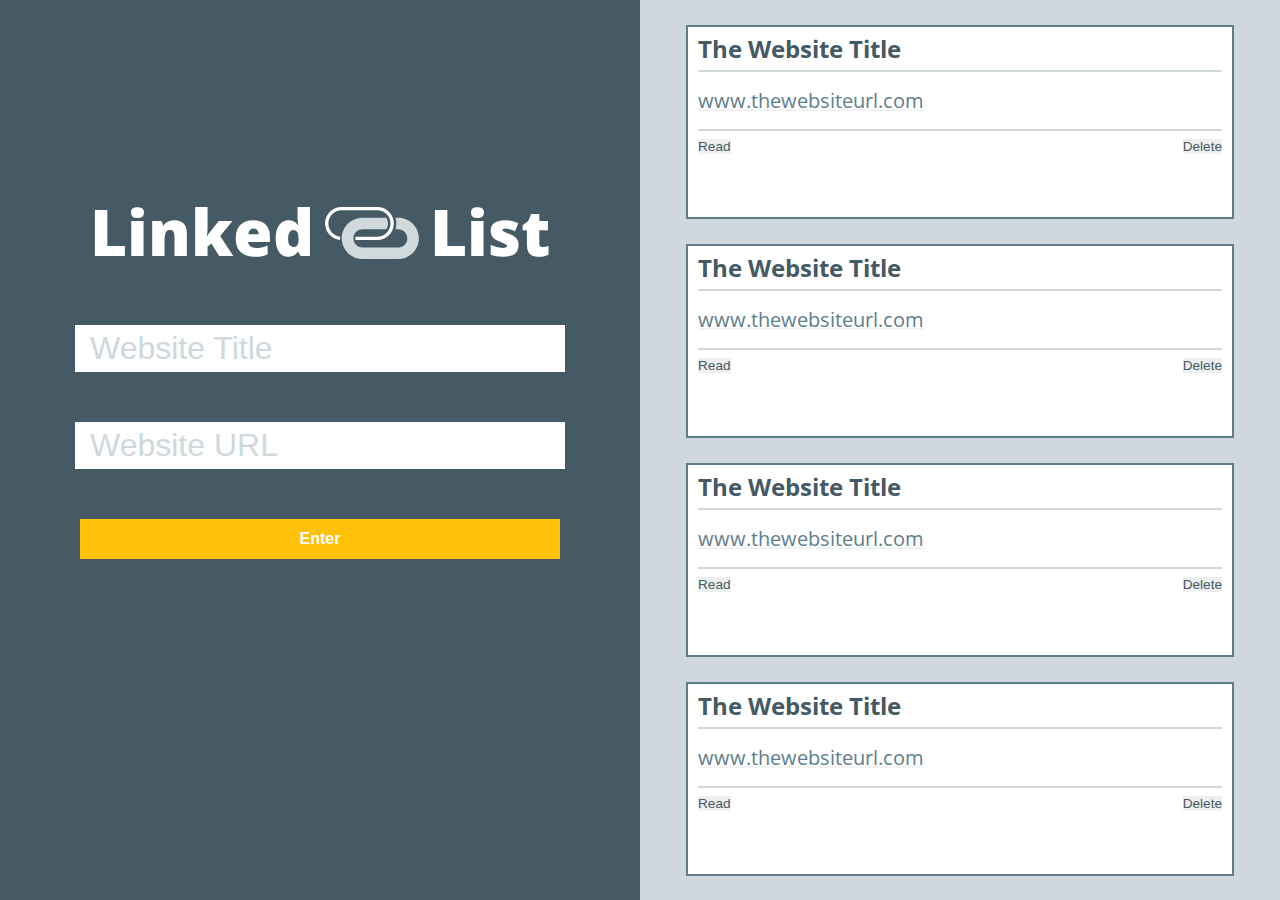
==== Linked-List/index.html @ 883e9823 "Add more CSS and begin JS" ====
<!DOCTYPE html>
<html>
<head>
  <title>Linked List</title>
  <link href="https://fonts.googleapis.com/css?family=Open+Sans:400,800" rel="stylesheet">
  <link rel="stylesheet" type="text/css" href="style.css">
</head>
<body>
  <section class="left-side">
    <h1>Linked<img src="images/linked-list-logo.svg" alt="Linked List Logo">List</h1>
    <form>
      <input type="text" id="website-title" placeholder="Website Title"/>
      <input type="text" id="website-url" placeholder="Website URL"/>
      <button type="submit" class="enter">Enter</button>
    </form>
  </section>
  <section class="right-side">
    <article class="bookmark-1">
      <h2 class="website-title">The Website Title</h2>
      <p class="website-url"><a href="#" target=”_blank”>www.thewebsiteurl.com</a></p>
      <button class="float-left">Read</button>
      <button class="float-right">Delete</button>
    </article>
    <article class="bookmark-2">
       <h2 class="website-title">The Website Title</h2>
      <p class="website-url"><a href="#" target=”_blank”>www.thewebsiteurl.com</a></p>
      <button class="float-left">Read</button>
      <button class="float-right">Delete</button>
    </article>
   <article class="bookmark-3">
       <h2 class="website-title">The Website Title</h2>
      <p class="website-url"><a href="#" target=”_blank”>www.thewebsiteurl.com</a></p>
      <button class="float-left">Read</button>
      <button class="float-right">Delete</button>
    </article>
    <article class="bookmark-4">
     <h2 class="website-title">The Website Title</h2>
      <p class="website-url"><a href="#" target=”_blank”>www.thewebsiteurl.com</a></p>
      <button class="float-left">Read</button>
      <button class="float-right">Delete</button>
    </article>
  </section>  
  <script type="text/javascript" src="linked-list.js"></script>
</body>
</html>
---- Linked-List/style.css ----
*{
  margin: 0;
  padding: 0;
}

body {
  font-family: 'Open Sans', sans-serif;
  font-size: 1em;
  font-weight: 400;
}

.left-side {
  background-color: #455a64;
  color: #fff;
  float: left;
  height: 100vh;
  text-align: center;
  width: 50%;
}

h1 {
  font-size: 4em;
  font-weight: 800;
  margin-top: 25%;
}

img {
  height: 1.5em;
  margin: 0 10px;
  position: relative;
  top: 25px;
  width: 1.5em;
}

input {
  border: none;
  font-size: 2em;
  margin-top: 50px;
  padding: 5px;
  width: 75%;
}

::placeholder {
  color: #cfd8dc;
  padding-left: 10px;
}

.left-side button {
  background-color: #ffc107;
  border: none;
  color: #fff;
  font-size: 1em;
  font-weight: 800;
  height: 2.5em;
  margin-top: 50px;
  width: 75%;
}

.right-side {
  background-color: #cfd8dc;
  float: right;
  height: 100vh;
  /*overflow: auto;*/
  width: 50%;
}

article {
  background-color: #fff;
  border: 2px solid #607d8b;
  height: calc(25% - 35px);
  margin: 25px auto;
  width: 85%;
  overflow: auto;
  clear: both;
}

h2 {
  color: #455a64;
  margin: 5px 10px;
}

p {
  color: #455a64;
}

.website-url {
  border-bottom: 2px solid #cfd8dc;
  border-top: 2px solid #cfd8dc;
  font-size: 1.25em;
  color: #607D8B;
  margin: 0 10px;
  padding: 15px 0;
}

.right-side button {
  border: none;
  color: #455a64;
  font-size: .85em;
  display: inline;
  margin: 8px 10px;
  text-decoration: underline;
  text-decoration-color: #f2f4f4;
}

/*Same purpose as a:hover? Refactor?*/
.right-side button:hover {    
  color: #455a64;
  font-weight: 800;
  text-decoration-color: #ffc107;
}

.float-left {
  float: left;
}

.float-right {
  float: right;
}

a {
  color: #607d8b;
  text-decoration-color: #f2f4f4;
}

a:hover {
  color: #455a64;
  font-weight: 800;
  text-decoration-color: #ffc107;
}

.read {
  color: #f05a28;
  background-color: #f2f4f4;
}
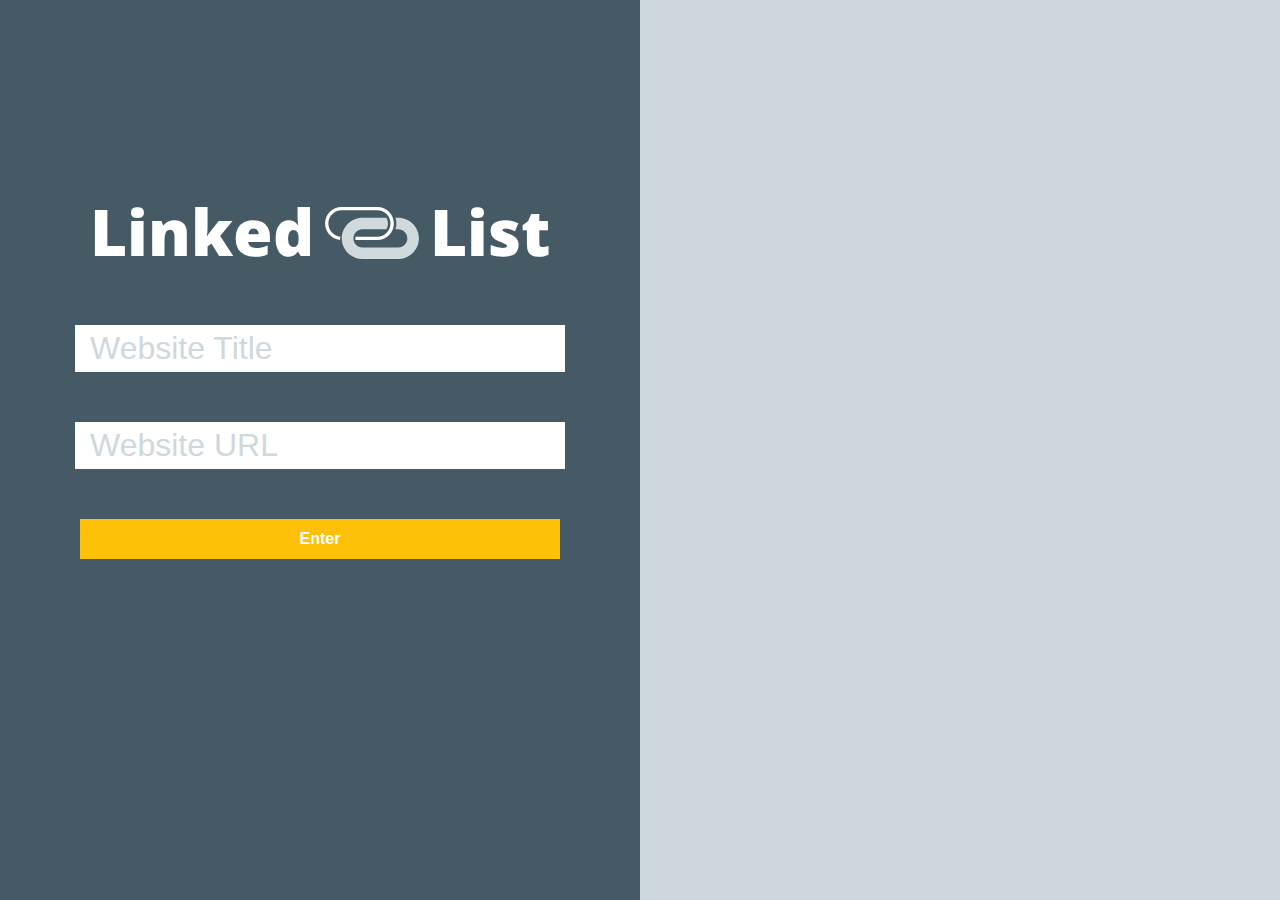
==== commit 648436b6: "Add jQuery to submit input" ====
--- a/Linked-List/index.html
+++ b/Linked-List/index.html
@@ -4,6 +4,8 @@
   <title>Linked List</title>
   <link href="https://fonts.googleapis.com/css?family=Open+Sans:400,800" rel="stylesheet">
   <link rel="stylesheet" type="text/css" href="style.css">
+  <script src="http://ajax.googleapis.com/ajax/libs/jquery/3.3.1/jquery.min.js"></script>
+  <script>window.jQuery || document.write('<script src="path/to/your/jquery.min.js"><\/script>')</script>
 </head>
 <body>
   <section class="left-side">
@@ -15,30 +17,30 @@
     </form>
   </section>
   <section class="right-side">
-    <article class="bookmark-1">
+    <!--<article id="bookmark1">
       <h2 class="website-title">The Website Title</h2>
       <p class="website-url"><a href="#" target=”_blank”>www.thewebsiteurl.com</a></p>
       <button class="float-left">Read</button>
       <button class="float-right">Delete</button>
     </article>
-    <article class="bookmark-2">
-       <h2 class="website-title">The Website Title</h2>
+    <article id="bookmark">
+      <h2 class="website-title">The Website Title</h2>
       <p class="website-url"><a href="#" target=”_blank”>www.thewebsiteurl.com</a></p>
       <button class="float-left">Read</button>
       <button class="float-right">Delete</button>
     </article>
-   <article class="bookmark-3">
-       <h2 class="website-title">The Website Title</h2>
+   <article id="bookmark">
+      <h2 class="website-title">The Website Title</h2>
       <p class="website-url"><a href="#" target=”_blank”>www.thewebsiteurl.com</a></p>
       <button class="float-left">Read</button>
       <button class="float-right">Delete</button>
     </article>
-    <article class="bookmark-4">
-     <h2 class="website-title">The Website Title</h2>
+    <article id="bookmark">
+      <h2 class="website-title">The Website Title</h2>
       <p class="website-url"><a href="#" target=”_blank”>www.thewebsiteurl.com</a></p>
       <button class="float-left">Read</button>
       <button class="float-right">Delete</button>
-    </article>
+    </article> -->
   </section>  
   <script type="text/javascript" src="linked-list.js"></script>
 </body>
--- a/Linked-List/style.css
+++ b/Linked-List/style.css
@@ -3,6 +3,8 @@
   padding: 0;
 }
 
+@media screen and (min-width: 550px) {
+
 body {
   font-family: 'Open Sans', sans-serif;
   font-size: 1em;
@@ -60,14 +62,15 @@
   background-color: #cfd8dc;
   float: right;
   height: 100vh;
-  /*overflow: auto;*/
+  overflow: auto;
   width: 50%;
 }
 
 article {
   background-color: #fff;
   border: 2px solid #607d8b;
-  height: calc(25% - 35px);
+  /*height: calc(25% - 35px);*/
+  height: 140px;
   margin: 25px auto;
   width: 85%;
   overflow: auto;
@@ -129,6 +132,156 @@
 }
 
 .read {
+  background-color: #f2f4f4;
+}
+
+.read button {
+  background-color: #f2f4f4;
   color: #f05a28;
-  background-color: #f2f4f4;
-}+  font-weight: 800;
+}
+
+.read a {
+  text-decoration-color: #cfd8dc;
+}
+
+}
+
+@media screen and (max-width: 550px) {
+  body {
+  font-family: 'Open Sans', sans-serif;
+  font-size: 1em;
+  font-weight: 400;
+}
+
+.left-side {
+  background-color: #455a64;
+  color: #fff;
+  float: left;
+  height: 350px;
+  text-align: center;
+  width: 100%;
+}
+
+h1 {
+  font-size: 2.5em;
+  font-weight: 800;
+  margin-top: 15px;
+}
+
+img {
+  height: 1.5em;
+  margin: 0 10px;
+  position: relative;
+  top: 25px;
+  width: 1.5em;
+}
+
+input {
+  border: none;
+  font-size: 2em;
+  margin-top: 25px;
+  padding: 5px;
+  width: 75%;
+}
+
+::placeholder {
+  color: #cfd8dc;
+  padding-left: 10px;
+}
+
+.left-side button {
+  background-color: #ffc107;
+  border: none;
+  color: #fff;
+  font-size: 1em;
+  font-weight: 800;
+  height: 2.5em;
+  margin-top: 25px;
+  width: 75%;
+}
+
+.right-side {
+  background-color: #cfd8dc;
+  float: right;
+  height: 100%;
+  width: 100%;
+}
+
+article {
+  background-color: #fff;
+  border: 2px solid #607d8b;
+  /*height: calc(25% - 35px);*/
+  height: 140px;
+  margin: 25px auto;
+  width: 85%;
+  overflow: auto;
+  clear: both;
+}
+
+h2 {
+  color: #455a64;
+  margin: 5px 10px;
+}
+
+p {
+  color: #455a64;
+}
+
+.website-url {
+  border-bottom: 2px solid #cfd8dc;
+  border-top: 2px solid #cfd8dc;
+  font-size: 1.25em;
+  color: #607D8B;
+  margin: 0 10px;
+  padding: 15px 0;
+}
+
+.right-side button {
+  border: none;
+  color: #455a64;
+  font-size: .85em;
+  margin: 8px 10px;
+  text-decoration: underline;
+  text-decoration-color: #f2f4f4;
+}
+
+/*Same purpose as a:hover? Refactor?*/
+.right-side button:hover {    
+  color: #455a64;
+  font-weight: 800;
+  text-decoration-color: #ffc107;
+}
+
+.float-left {
+  float: left;
+}
+
+.float-right {
+  float: right;
+}
+
+a {
+  color: #607d8b;
+  text-decoration-color: #f2f4f4;
+}
+
+a:hover {
+  color: #455a64;
+  font-weight: 800;
+  text-decoration-color: #ffc107;
+}
+
+.read {
+  background-color: #f2f4f4;
+}
+
+.read button {
+  background-color: #f2f4f4;
+  color: #f05a28;
+  font-weight: 800;
+}
+
+.read a {
+  text-decoration-color: #cfd8dc;
+}
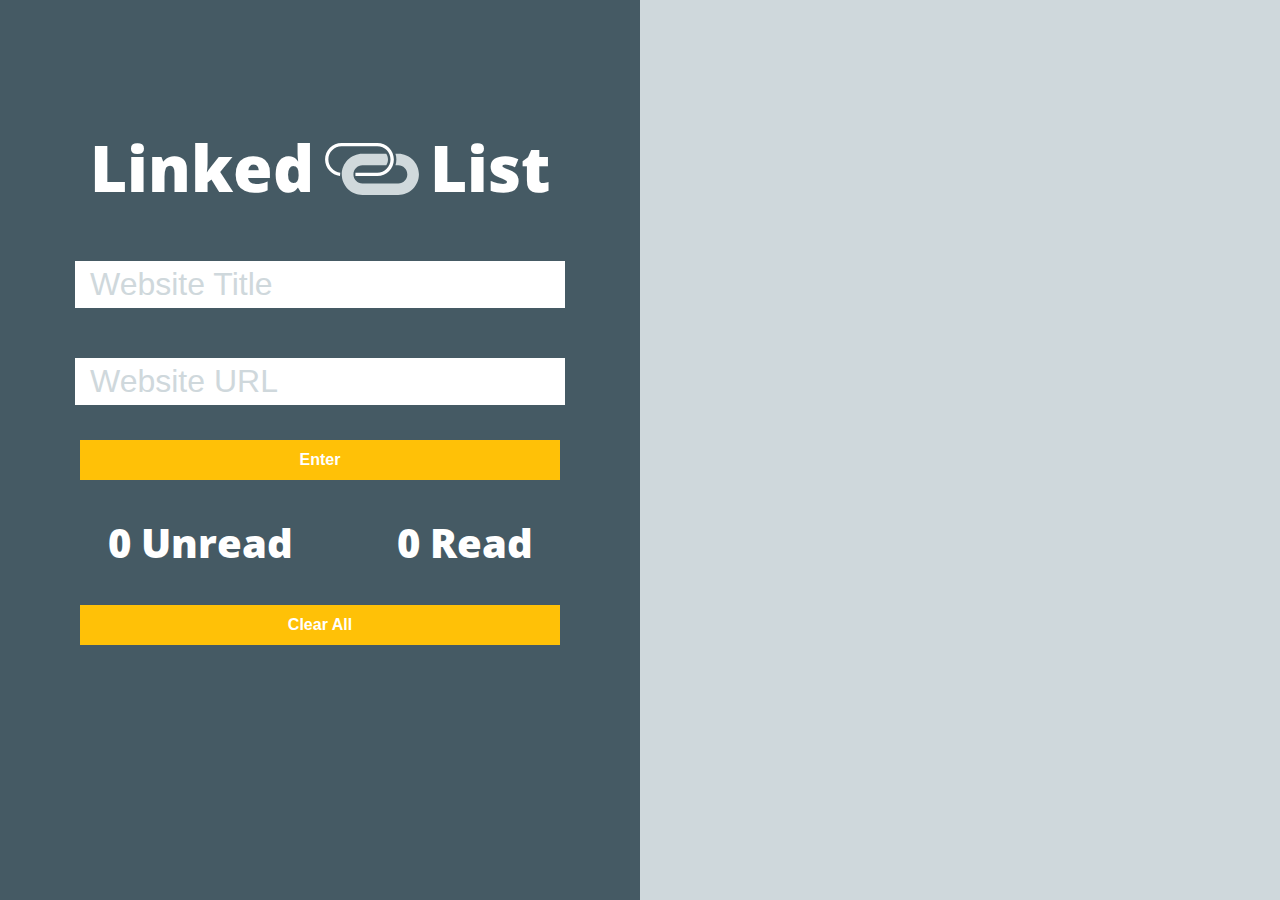
==== commit 8e928440: "Add disabled button, clear button and read count" ====
--- a/Linked-List/index.html
+++ b/Linked-List/index.html
@@ -15,32 +15,11 @@
       <input type="text" id="website-url" placeholder="Website URL"/>
       <button type="submit" class="enter">Enter</button>
     </form>
+    <p class="num" class="num-unread">0 Unread</p>
+    <p class="num" class="num-read">0 Read</p>
+    <button type="submit" class="clear-button">Clear All</button>
   </section>
   <section class="right-side">
-    <!--<article id="bookmark1">
-      <h2 class="website-title">The Website Title</h2>
-      <p class="website-url"><a href="#" target=”_blank”>www.thewebsiteurl.com</a></p>
-      <button class="float-left">Read</button>
-      <button class="float-right">Delete</button>
-    </article>
-    <article id="bookmark">
-      <h2 class="website-title">The Website Title</h2>
-      <p class="website-url"><a href="#" target=”_blank”>www.thewebsiteurl.com</a></p>
-      <button class="float-left">Read</button>
-      <button class="float-right">Delete</button>
-    </article>
-   <article id="bookmark">
-      <h2 class="website-title">The Website Title</h2>
-      <p class="website-url"><a href="#" target=”_blank”>www.thewebsiteurl.com</a></p>
-      <button class="float-left">Read</button>
-      <button class="float-right">Delete</button>
-    </article>
-    <article id="bookmark">
-      <h2 class="website-title">The Website Title</h2>
-      <p class="website-url"><a href="#" target=”_blank”>www.thewebsiteurl.com</a></p>
-      <button class="float-left">Read</button>
-      <button class="float-right">Delete</button>
-    </article> -->
   </section>  
   <script type="text/javascript" src="linked-list.js"></script>
 </body>
--- a/Linked-List/style.css
+++ b/Linked-List/style.css
@@ -3,7 +3,7 @@
   padding: 0;
 }
 
-@media screen and (min-width: 550px) {
+@media screen and (min-width: 600px) {
 
 body {
   font-family: 'Open Sans', sans-serif;
@@ -23,7 +23,7 @@
 h1 {
   font-size: 4em;
   font-weight: 800;
-  margin-top: 25%;
+  margin-top: 15%;
 }
 
 img {
@@ -54,8 +54,20 @@
   font-size: 1em;
   font-weight: 800;
   height: 2.5em;
-  margin-top: 50px;
-  width: 75%;
+  margin: 35px auto;
+  width: 75%;
+}
+
+/*.left-side button:disabled {
+background-color:#d0d2d3;
+}*/
+
+.num {
+  display: inline;
+  font-size: 2.5em;
+  font-weight: 800;
+  color: #fff;
+  margin: 0 50px;
 }
 
 .right-side {
@@ -64,6 +76,147 @@
   height: 100vh;
   overflow: auto;
   width: 50%;
+}
+
+article {
+  background-color: #fff;
+  border: 2px solid #607d8b;
+  height: 140px;
+  margin: 25px auto;
+  width: 85%;
+  overflow: auto;
+  clear: both;
+}
+
+h2 {
+  color: #455a64;
+  margin: 5px 10px;
+}
+
+p {
+  color: #455a64;
+}
+
+.website-url {
+  border-bottom: 2px solid #cfd8dc;
+  border-top: 2px solid #cfd8dc;
+  font-size: 1.25em;
+  color: #607D8B;
+  margin: 0 10px;
+  padding: 15px 0;
+}
+
+.right-side button {
+  border: none;
+  color: #455a64;
+  font-size: .85em;
+  display: inline;
+  margin: 8px 10px;
+  text-decoration: underline;
+  text-decoration-color: #f2f4f4;
+}
+
+/*Same purpose as a:hover? Refactor?*/
+.right-side button:hover {    
+  color: #455a64;
+  font-weight: 800;
+  text-decoration-color: #ffc107;
+}
+
+.float-left {
+  float: left;
+}
+
+.float-right {
+  float: right;
+}
+
+a {
+  color: #607d8b;
+  text-decoration-color: #f2f4f4;
+}
+
+a:hover {
+  color: #455a64;
+  font-weight: 800;
+  text-decoration-color: #ffc107;
+}
+
+.read {
+  background-color: #f2f4f4;
+}
+
+.read button {
+  background-color: #f2f4f4;
+  color: #f05a28;
+  font-weight: 800;
+}
+
+.read a {
+  text-decoration-color: #cfd8dc;
+}
+
+}
+
+@media screen and (max-width: 600px) {
+  body {
+  font-family: 'Open Sans', sans-serif;
+  font-size: 1em;
+  font-weight: 400;
+}
+
+.left-side {
+  background-color: #455a64;
+  color: #fff;
+  float: left;
+  height: 350px;
+  text-align: center;
+  width: 100%;
+}
+
+h1 {
+  font-size: 2.5em;
+  font-weight: 800;
+  margin-top: 15px;
+}
+
+img {
+  height: 1.5em;
+  margin: 0 10px;
+  position: relative;
+  top: 25px;
+  width: 1.5em;
+}
+
+input {
+  border: none;
+  font-size: 2em;
+  margin-top: 25px;
+  padding: 5px;
+  width: 75%;
+}
+
+::placeholder {
+  color: #cfd8dc;
+  padding-left: 10px;
+}
+
+.left-side button {
+  background-color: #ffc107;
+  border: none;
+  color: #fff;
+  font-size: 1em;
+  font-weight: 800;
+  height: 2.5em;
+  margin-top: 25px;
+  width: 75%;
+}
+
+.right-side {
+  background-color: #cfd8dc;
+  float: right;
+  height: 100%;
+  width: 100%;
 }
 
 article {
@@ -99,7 +252,6 @@
   border: none;
   color: #455a64;
   font-size: .85em;
-  display: inline;
   margin: 8px 10px;
   text-decoration: underline;
   text-decoration-color: #f2f4f4;
@@ -144,144 +296,3 @@
 .read a {
   text-decoration-color: #cfd8dc;
 }
-
-}
-
-@media screen and (max-width: 550px) {
-  body {
-  font-family: 'Open Sans', sans-serif;
-  font-size: 1em;
-  font-weight: 400;
-}
-
-.left-side {
-  background-color: #455a64;
-  color: #fff;
-  float: left;
-  height: 350px;
-  text-align: center;
-  width: 100%;
-}
-
-h1 {
-  font-size: 2.5em;
-  font-weight: 800;
-  margin-top: 15px;
-}
-
-img {
-  height: 1.5em;
-  margin: 0 10px;
-  position: relative;
-  top: 25px;
-  width: 1.5em;
-}
-
-input {
-  border: none;
-  font-size: 2em;
-  margin-top: 25px;
-  padding: 5px;
-  width: 75%;
-}
-
-::placeholder {
-  color: #cfd8dc;
-  padding-left: 10px;
-}
-
-.left-side button {
-  background-color: #ffc107;
-  border: none;
-  color: #fff;
-  font-size: 1em;
-  font-weight: 800;
-  height: 2.5em;
-  margin-top: 25px;
-  width: 75%;
-}
-
-.right-side {
-  background-color: #cfd8dc;
-  float: right;
-  height: 100%;
-  width: 100%;
-}
-
-article {
-  background-color: #fff;
-  border: 2px solid #607d8b;
-  /*height: calc(25% - 35px);*/
-  height: 140px;
-  margin: 25px auto;
-  width: 85%;
-  overflow: auto;
-  clear: both;
-}
-
-h2 {
-  color: #455a64;
-  margin: 5px 10px;
-}
-
-p {
-  color: #455a64;
-}
-
-.website-url {
-  border-bottom: 2px solid #cfd8dc;
-  border-top: 2px solid #cfd8dc;
-  font-size: 1.25em;
-  color: #607D8B;
-  margin: 0 10px;
-  padding: 15px 0;
-}
-
-.right-side button {
-  border: none;
-  color: #455a64;
-  font-size: .85em;
-  margin: 8px 10px;
-  text-decoration: underline;
-  text-decoration-color: #f2f4f4;
-}
-
-/*Same purpose as a:hover? Refactor?*/
-.right-side button:hover {    
-  color: #455a64;
-  font-weight: 800;
-  text-decoration-color: #ffc107;
-}
-
-.float-left {
-  float: left;
-}
-
-.float-right {
-  float: right;
-}
-
-a {
-  color: #607d8b;
-  text-decoration-color: #f2f4f4;
-}
-
-a:hover {
-  color: #455a64;
-  font-weight: 800;
-  text-decoration-color: #ffc107;
-}
-
-.read {
-  background-color: #f2f4f4;
-}
-
-.read button {
-  background-color: #f2f4f4;
-  color: #f05a28;
-  font-weight: 800;
-}
-
-.read a {
-  text-decoration-color: #cfd8dc;
-}
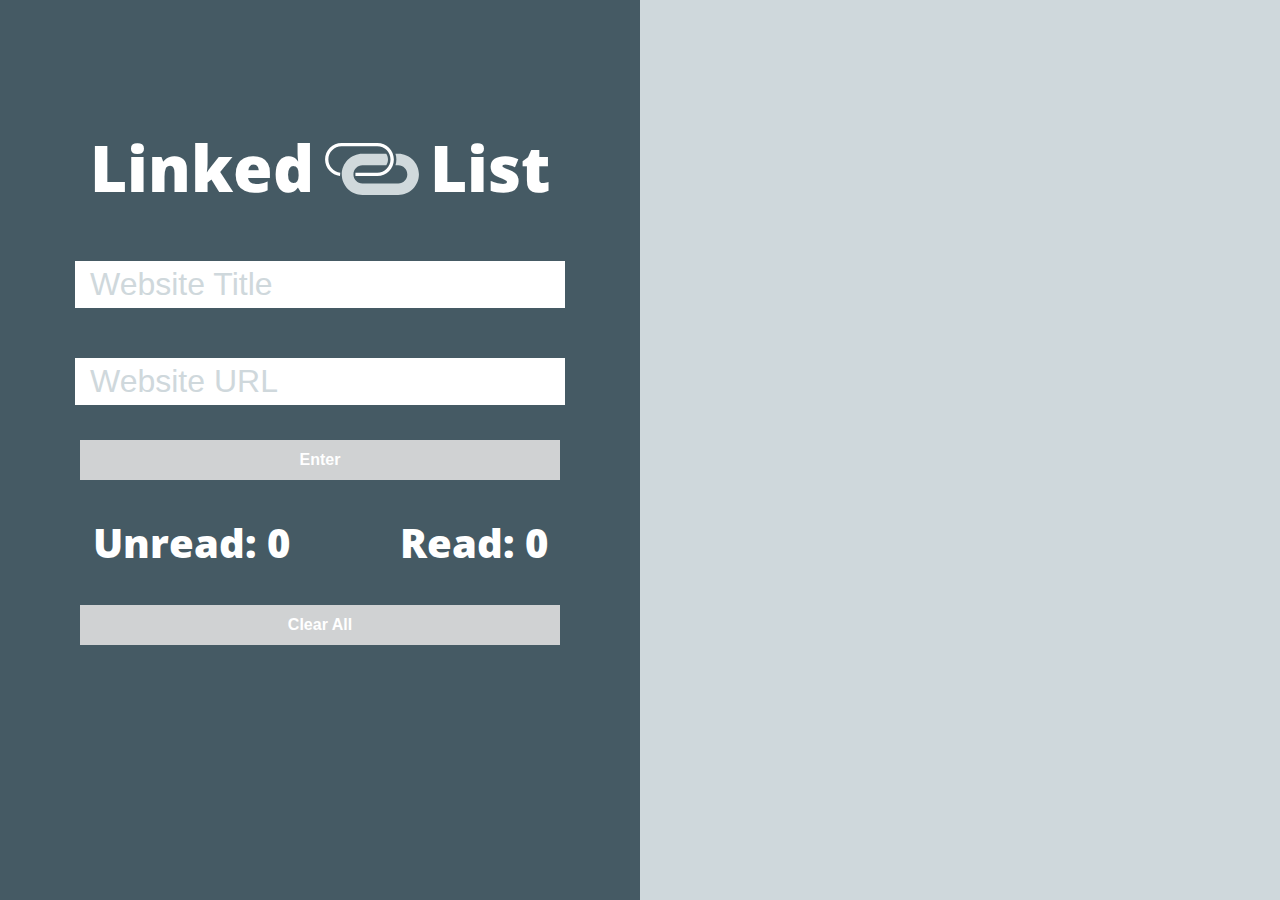
==== commit b45b7cb7: "Disable enter and clear all buttons" ====
--- a/Linked-List/index.html
+++ b/Linked-List/index.html
@@ -13,11 +13,12 @@
     <form>
       <input type="text" id="website-title" placeholder="Website Title"/>
       <input type="text" id="website-url" placeholder="Website URL"/>
-      <button type="submit" class="enter">Enter</button>
+      <button disabled type="submit" class="enter">Enter</button>
     </form>
-    <p class="num" class="num-unread">0 Unread</p>
-    <p class="num" class="num-read">0 Read</p>
-    <button type="submit" class="clear-button">Clear All</button>
+    <p class="num" id="num-unread">Unread: 0
+    </p>
+    <p class="num" id="num-read">Read: 0</p>
+    <button disabled type="submit" class="clear-button">Clear All</button>
   </section>
   <section class="right-side">
   </section>  
--- a/Linked-List/style.css
+++ b/Linked-List/style.css
@@ -58,9 +58,13 @@
   width: 75%;
 }
 
-/*.left-side button:disabled {
-background-color:#d0d2d3;
-}*/
+.left-side button:hover {
+  background-color: #ffd773;
+}
+
+.left-side button:disabled {
+  background-color:#d0d2d3;
+}
 
 .num {
   display: inline;
@@ -169,7 +173,7 @@
   background-color: #455a64;
   color: #fff;
   float: left;
-  height: 350px;
+  height: 500px;
   text-align: center;
   width: 100%;
 }
@@ -209,7 +213,24 @@
   font-weight: 800;
   height: 2.5em;
   margin-top: 25px;
+  margin-bottom: 10px;
   width: 75%;
+}
+
+.left-side button:hover {
+  background-color: #ffd773;
+}
+
+.left-side button:disabled {
+  background-color:#d0d2d3;
+}
+
+.num {
+  /*display: inline;*/
+  font-size: 2.5em;
+  font-weight: 800;
+  color: #fff;
+  margin: 0 50px;
 }
 
 .right-side {
@@ -222,7 +243,6 @@
 article {
   background-color: #fff;
   border: 2px solid #607d8b;
-  /*height: calc(25% - 35px);*/
   height: 140px;
   margin: 25px auto;
   width: 85%;
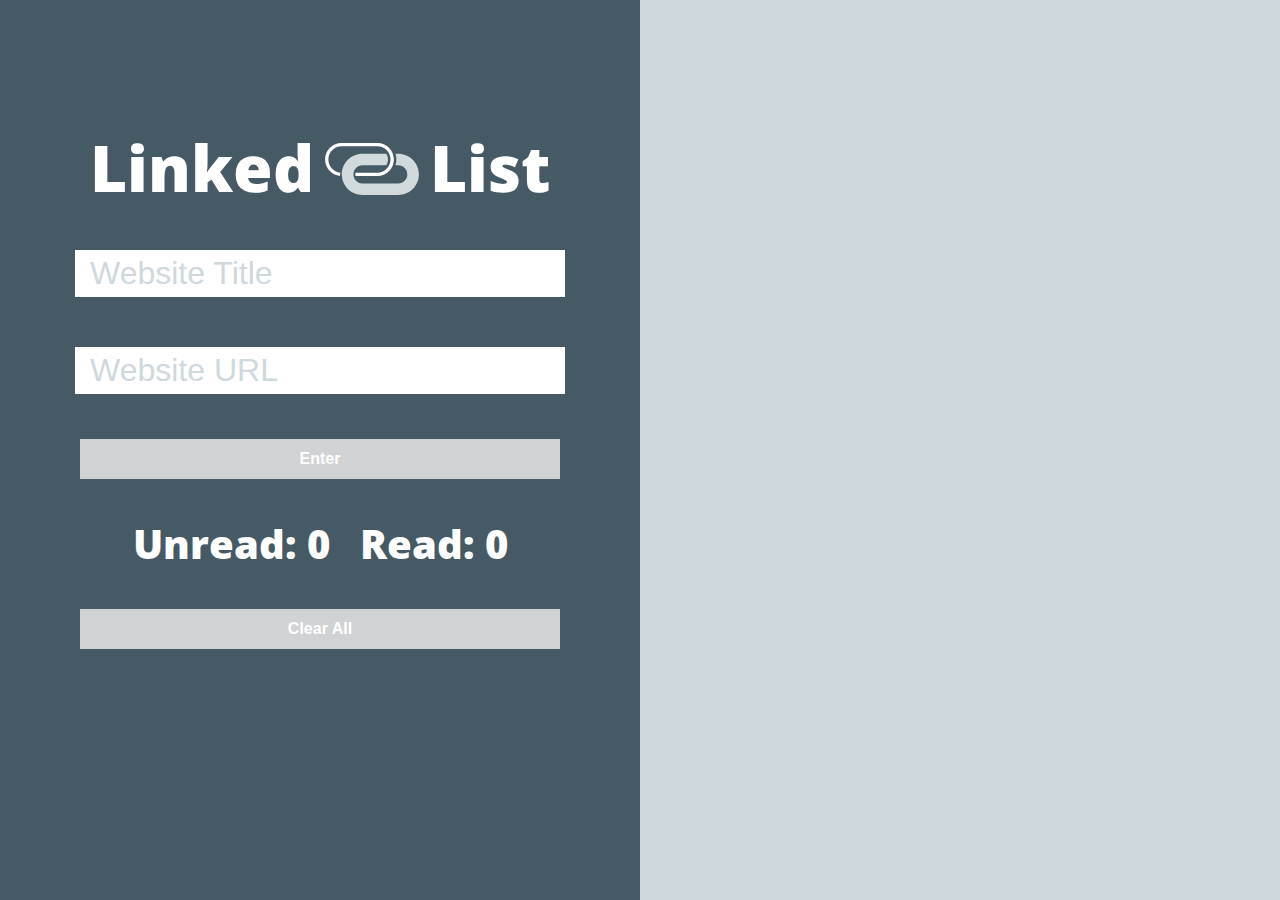
==== commit 059a9b77: "Cleaned up responsive elements and CSS" ====
--- a/Linked-List/index.html
+++ b/Linked-List/index.html
@@ -2,23 +2,25 @@
 <html>
 <head>
   <title>Linked List</title>
+  <link rel="stylesheet" type="text/css" href="reset.css">
   <link href="https://fonts.googleapis.com/css?family=Open+Sans:400,800" rel="stylesheet">
   <link rel="stylesheet" type="text/css" href="style.css">
+  <meta name="viewport" content="width=device-width, initial-scale=1">
   <script src="http://ajax.googleapis.com/ajax/libs/jquery/3.3.1/jquery.min.js"></script>
-  <script>window.jQuery || document.write('<script src="path/to/your/jquery.min.js"><\/script>')</script>
+  <script>window.jQuery || document.write('<script src="./jquery.min.js"><\/script>')</script>
 </head>
 <body>
   <section class="left-side">
     <h1>Linked<img src="images/linked-list-logo.svg" alt="Linked List Logo">List</h1>
     <form>
-      <input type="text" id="website-title" placeholder="Website Title"/>
-      <input type="text" id="website-url" placeholder="Website URL"/>
-      <button disabled type="submit" class="enter">Enter</button>
+      <input aria-label="Website Title" type="text" id="website-title" placeholder="Website Title"/>
+      <input aria-label="Website URL" type="text" id="website-url" placeholder="Website URL"/>
+      <button disabled type="submit" class="enter" aria-label="Submit bookmark">Enter</button>
     </form>
     <p class="num" id="num-unread">Unread: 0
     </p>
     <p class="num" id="num-read">Read: 0</p>
-    <button disabled type="submit" class="clear-button">Clear All</button>
+    <button disabled type="submit" class="clear-button" aria-label="Clear bookmarks">Clear All</button>
   </section>
   <section class="right-side">
   </section>  
--- a/Linked-List/style.css
+++ b/Linked-List/style.css
@@ -2,8 +2,6 @@
   margin: 0;
   padding: 0;
 }
-
-@media screen and (min-width: 600px) {
 
 body {
   font-family: 'Open Sans', sans-serif;
@@ -54,7 +52,7 @@
   font-size: 1em;
   font-weight: 800;
   height: 2.5em;
-  margin: 35px auto;
+  margin: 45px auto;
   width: 75%;
 }
 
@@ -71,7 +69,7 @@
   font-size: 2.5em;
   font-weight: 800;
   color: #fff;
-  margin: 0 50px;
+  margin: 0 10px;
 }
 
 .right-side {
@@ -93,8 +91,10 @@
 }
 
 h2 {
-  color: #455a64;
-  margin: 5px 10px;
+  font-size: 2em;
+  font-weight: 800;
+  color: #455a64;
+  margin: 10px 10px;
 }
 
 p {
@@ -120,7 +120,6 @@
   text-decoration-color: #f2f4f4;
 }
 
-/*Same purpose as a:hover? Refactor?*/
 .right-side button:hover {    
   color: #455a64;
   font-weight: 800;
@@ -160,159 +159,55 @@
   text-decoration-color: #cfd8dc;
 }
 
-}
-
-@media screen and (max-width: 600px) {
+button.float-left,
+button.float-right {
+  background-color: #fff;
+}
+
+@media screen and (max-width: 550px) {
   body {
-  font-family: 'Open Sans', sans-serif;
-  font-size: 1em;
-  font-weight: 400;
-}
+    background-color: #cfd8dc;
+  }
 
 .left-side {
-  background-color: #455a64;
-  color: #fff;
-  float: left;
-  height: 500px;
-  text-align: center;
+  height: 450px;
   width: 100%;
 }
 
 h1 {
   font-size: 2.5em;
-  font-weight: 800;
   margin-top: 15px;
 }
 
-img {
-  height: 1.5em;
-  margin: 0 10px;
-  position: relative;
-  top: 25px;
-  width: 1.5em;
+h2 {
+  font-size: 1em;
+  margin-top: 5px;
 }
 
 input {
-  border: none;
-  font-size: 2em;
   margin-top: 25px;
-  padding: 5px;
-  width: 75%;
-}
-
-::placeholder {
-  color: #cfd8dc;
-  padding-left: 10px;
+}
+
+article {
+  height: 120px;
 }
 
 .left-side button {
-  background-color: #ffc107;
-  border: none;
-  color: #fff;
-  font-size: 1em;
-  font-weight: 800;
-  height: 2.5em;
   margin-top: 25px;
-  margin-bottom: 10px;
-  width: 75%;
-}
-
-.left-side button:hover {
-  background-color: #ffd773;
-}
-
-.left-side button:disabled {
-  background-color:#d0d2d3;
+  margin-bottom: 25px;
 }
 
 .num {
-  /*display: inline;*/
-  font-size: 2.5em;
-  font-weight: 800;
-  color: #fff;
-  margin: 0 50px;
+  font-size: 1.5em;
+  margin: 0 10px;
 }
 
 .right-side {
-  background-color: #cfd8dc;
-  float: right;
   height: 100%;
   width: 100%;
 }
 
-article {
+button.float-left,
+button.float-right {
   background-color: #fff;
-  border: 2px solid #607d8b;
-  height: 140px;
-  margin: 25px auto;
-  width: 85%;
-  overflow: auto;
-  clear: both;
-}
-
-h2 {
-  color: #455a64;
-  margin: 5px 10px;
-}
-
-p {
-  color: #455a64;
-}
-
-.website-url {
-  border-bottom: 2px solid #cfd8dc;
-  border-top: 2px solid #cfd8dc;
-  font-size: 1.25em;
-  color: #607D8B;
-  margin: 0 10px;
-  padding: 15px 0;
-}
-
-.right-side button {
-  border: none;
-  color: #455a64;
-  font-size: .85em;
-  margin: 8px 10px;
-  text-decoration: underline;
-  text-decoration-color: #f2f4f4;
-}
-
-/*Same purpose as a:hover? Refactor?*/
-.right-side button:hover {    
-  color: #455a64;
-  font-weight: 800;
-  text-decoration-color: #ffc107;
-}
-
-.float-left {
-  float: left;
-}
-
-.float-right {
-  float: right;
-}
-
-a {
-  color: #607d8b;
-  text-decoration-color: #f2f4f4;
-}
-
-a:hover {
-  color: #455a64;
-  font-weight: 800;
-  text-decoration-color: #ffc107;
-}
-
-.read {
-  background-color: #f2f4f4;
-}
-
-.read button {
-  background-color: #f2f4f4;
-  color: #f05a28;
-  font-weight: 800;
-}
-
-.read a {
-  text-decoration-color: #cfd8dc;
-}
+}
